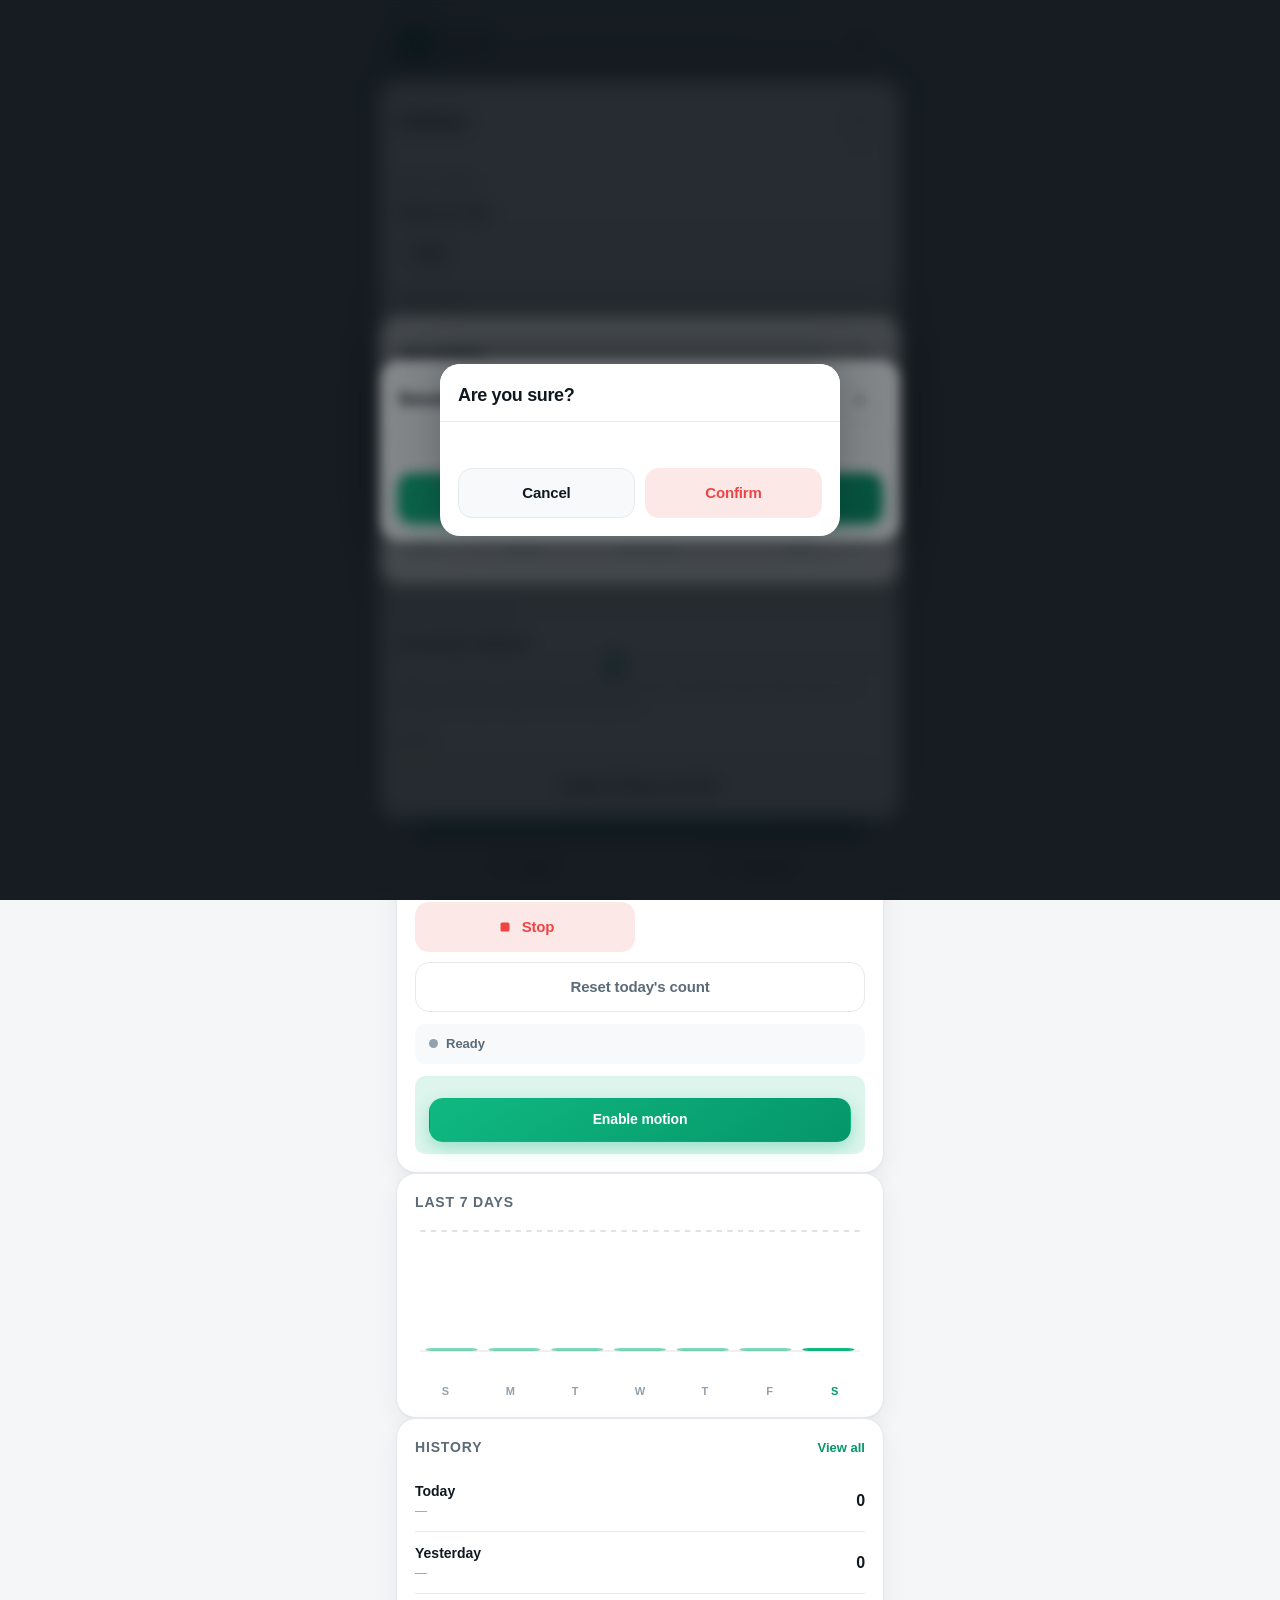
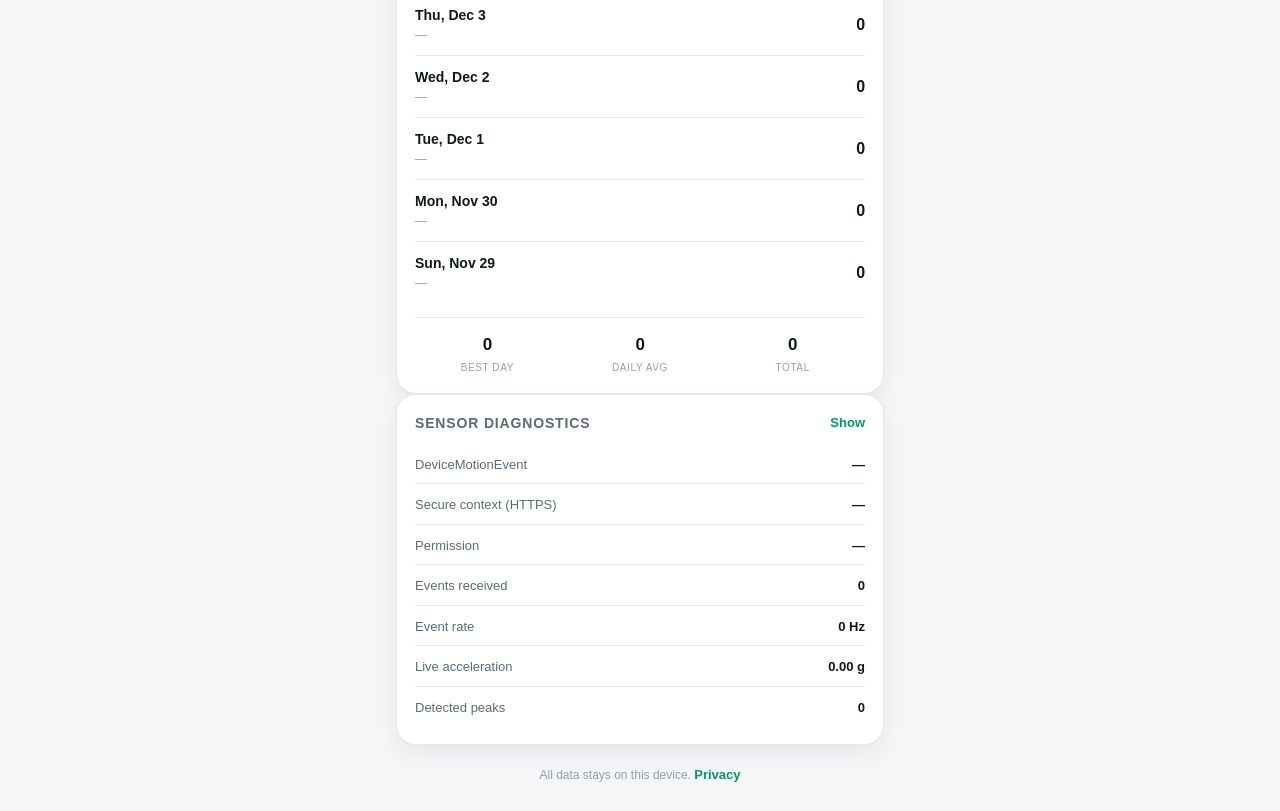
==== index.html @ 9463dcf2 "Stride: free offline step counter (HTML/CSS/JS, no backend)" ====
<!DOCTYPE html>
<html lang="en">
<head>
    <meta charset="UTF-8">
    <meta name="viewport" content="width=device-width, initial-scale=1.0, viewport-fit=cover, maximum-scale=1.0, user-scalable=no">
    <meta name="description" content="Stride — a free, private, offline step counter that works in your browser.">
    <meta name="theme-color" content="#10b981">
    <meta name="apple-mobile-web-app-capable" content="yes">
    <meta name="mobile-web-app-capable" content="yes">
    <meta name="apple-mobile-web-app-status-bar-style" content="black-translucent">
    <meta name="apple-mobile-web-app-title" content="Stride">
    <title>Stride — Step Counter</title>
    <link rel="manifest" href="manifest.json">
    <link rel="icon" type="image/svg+xml" href="icon.svg">
    <link rel="apple-touch-icon" href="icon.svg">
    <link rel="stylesheet" href="styles.css">
</head>
<body>
    <div class="app">
        <header class="header">
            <div class="header-top">
                <div class="brand">
                    <span class="brand-mark" aria-hidden="true">S</span>
                    <span class="brand-name">Stride</span>
                </div>
                <button class="btn-icon" id="settingsBtn" aria-label="Open settings" aria-haspopup="dialog">
                    <svg width="22" height="22" viewBox="0 0 24 24" fill="none" stroke="currentColor" stroke-width="2" stroke-linecap="round" stroke-linejoin="round" aria-hidden="true">
                        <circle cx="12" cy="12" r="3"></circle>
                        <path d="M19.4 15a1.65 1.65 0 0 0 .33 1.82l.06.06a2 2 0 1 1-2.83 2.83l-.06-.06a1.65 1.65 0 0 0-1.82-.33 1.65 1.65 0 0 0-1 1.51V21a2 2 0 0 1-4 0v-.09A1.65 1.65 0 0 0 9 19.4a1.65 1.65 0 0 0-1.82.33l-.06.06a2 2 0 1 1-2.83-2.83l.06-.06a1.65 1.65 0 0 0 .33-1.82 1.65 1.65 0 0 0-1.51-1H3a2 2 0 0 1 0-4h.09A1.65 1.65 0 0 0 4.6 9a1.65 1.65 0 0 0-.33-1.82l-.06-.06a2 2 0 1 1 2.83-2.83l.06.06a1.65 1.65 0 0 0 1.82.33H9a1.65 1.65 0 0 0 1-1.51V3a2 2 0 0 1 4 0v.09a1.65 1.65 0 0 0 1 1.51 1.65 1.65 0 0 0 1.82-.33l.06-.06a2 2 0 1 1 2.83 2.83l-.06.06a1.65 1.65 0 0 0-.33 1.82V9a1.65 1.65 0 0 0 1.51 1H21a2 2 0 0 1 0 4h-.09a1.65 1.65 0 0 0-1.51 1z"></path>
                    </svg>
                </button>
            </div>
            <div class="greeting">
                <p class="greeting-text" id="greetingText">Hello</p>
                <p class="greeting-date" id="greetingDate"></p>
            </div>
        </header>

        <main class="main">
            <!-- Today's steps -->
            <section class="card step-card" aria-labelledby="todayLabel">
                <h2 class="sr-only" id="todayLabel">Today's steps</h2>
                <div class="step-hero">
                    <div class="step-value" id="stepCount">0</div>
                    <div class="step-unit">steps today</div>
                </div>
                <div class="step-meta">
                    <div class="meta-item">
                        <span class="meta-value" id="distanceValue">0.00 km</span>
                        <span class="meta-label">Distance</span>
                    </div>
                    <div class="meta-item">
                        <span class="meta-value" id="caloriesValue">0 kcal</span>
                        <span class="meta-label">Calories</span>
                    </div>
                    <div class="meta-item">
                        <span class="meta-value" id="activeValue">0 min</span>
                        <span class="meta-label">Active</span>
                    </div>
                </div>
            </section>

            <!-- Goal ring -->
            <section class="card goal-card" aria-labelledby="goalLabel">
                <h2 class="card-title" id="goalLabel">Daily goal</h2>
                <div class="ring-wrap">
                    <svg class="ring" viewBox="0 0 200 200" role="img" aria-label="Daily goal progress">
                        <circle class="ring-track" cx="100" cy="100" r="88"></circle>
                        <circle class="ring-fill" id="ringFill" cx="100" cy="100" r="88"></circle>
                    </svg>
                    <div class="ring-center">
                        <div class="ring-percent" id="goalPercent">0%</div>
                        <div class="ring-sub" id="goalSub">of goal</div>
                    </div>
                </div>
                <div class="goal-footer">
                    <div>
                        <div class="goal-num" id="stepsRemaining">8,000</div>
                        <div class="goal-cap">steps remaining</div>
                    </div>
                    <div class="goal-right">
                        <div class="goal-num" id="stepsDoneShort">0</div>
                        <div class="goal-cap">completed</div>
                    </div>
                </div>
                <div class="celebrate" id="celebrate" aria-live="polite" hidden>Goal reached! 🎉</div>
            </section>

            <!-- Controls -->
            <section class="card controls-card" aria-labelledby="ctrlLabel">
                <h2 class="card-title" id="ctrlLabel">Tracking</h2>
                <div class="controls">
                    <button class="btn btn-primary btn-wide" id="startBtn">
                        <svg width="18" height="18" viewBox="0 0 24 24" fill="currentColor" aria-hidden="true"><polygon points="6 4 20 12 6 20"></polygon></svg>
                        <span>Start walking</span>
                    </button>
                    <div class="control-row" id="activeControls" hidden>
                        <button class="btn btn-secondary" id="pauseBtn">
                            <svg width="18" height="18" viewBox="0 0 24 24" fill="currentColor" aria-hidden="true"><rect x="6" y="4" width="4" height="16"></rect><rect x="14" y="4" width="4" height="16"></rect></svg>
                            <span>Pause</span>
                        </button>
                        <button class="btn btn-secondary" id="resumeBtn" hidden>
                            <svg width="18" height="18" viewBox="0 0 24 24" fill="currentColor" aria-hidden="true"><polygon points="6 4 20 12 6 20"></polygon></svg>
                            <span>Resume</span>
                        </button>
                        <button class="btn btn-danger" id="stopBtn">
                            <svg width="18" height="18" viewBox="0 0 24 24" fill="currentColor" aria-hidden="true"><rect x="6" y="6" width="12" height="12" rx="2"></rect></svg>
                            <span>Stop</span>
                        </button>
                    </div>
                    <button class="btn btn-ghost btn-wide" id="resetBtn">Reset today's count</button>
                </div>
                <div class="status" id="status">
                    <span class="status-dot" id="statusDot"></span>
                    <span class="status-text" id="statusText">Ready</span>
                </div>
                <div class="permission-banner" id="permissionBanner" hidden>
                    <p id="permissionText"></p>
                    <button class="btn btn-primary btn-small" id="permBtn">Enable motion</button>
                </div>
            </section>

            <!-- Weekly chart -->
            <section class="card chart-card" aria-labelledby="weekLabel">
                <h2 class="card-title" id="weekLabel">Last 7 days</h2>
                <div class="chart-wrap">
                    <svg class="chart" id="weeklyChart" viewBox="0 0 340 150" preserveAspectRatio="none" role="img" aria-label="Weekly step chart"></svg>
                </div>
                <div class="chart-labels" id="chartLabels"></div>
            </section>

            <!-- History -->
            <section class="card history-card" aria-labelledby="histLabel">
                <div class="card-head">
                    <h2 class="card-title" id="histLabel">History</h2>
                    <button class="btn-link" id="viewAllBtn">View all</button>
                </div>
                <div class="history-list" id="historyList"></div>
                <div class="history-stats" id="historyStats"></div>
            </section>

            <!-- Diagnostics -->
            <section class="card diag-card" aria-labelledby="diagLabel">
                <div class="card-head">
                    <h2 class="card-title" id="diagLabel">Sensor diagnostics</h2>
                    <button class="btn-link" id="diagToggle">Show</button>
                </div>
                <div class="diag-body" id="diagBody" hidden>
                    <div class="diag-row"><span>DeviceMotionEvent</span><span class="diag-val" id="diagSupport">—</span></div>
                    <div class="diag-row"><span>Secure context (HTTPS)</span><span class="diag-val" id="diagSecure">—</span></div>
                    <div class="diag-row"><span>Permission</span><span class="diag-val" id="diagPerm">—</span></div>
                    <div class="diag-row"><span>Events received</span><span class="diag-val" id="diagEvents">0</span></div>
                    <div class="diag-row"><span>Event rate</span><span class="diag-val" id="diagRate">0 Hz</span></div>
                    <div class="diag-row"><span>Live acceleration</span><span class="diag-val" id="diagAccel">0.00 g</span></div>
                    <div class="diag-row"><span>Detected peaks</span><span class="diag-val" id="diagPeaks">0</span></div>
                </div>
            </section>
        </main>

        <footer class="footer">
            <p>All data stays on this device. <button class="btn-link" id="privacyBtn">Privacy</button></p>
        </footer>
    </div>

    <!-- Settings modal -->
    <div class="modal-overlay" id="settingsModal" hidden>
        <div class="modal" role="dialog" aria-modal="true" aria-labelledby="settingsTitle">
            <div class="modal-head">
                <h2 id="settingsTitle">Settings</h2>
                <button class="btn-icon" id="closeSettings" aria-label="Close settings">
                    <svg width="20" height="20" viewBox="0 0 24 24" fill="none" stroke="currentColor" stroke-width="2" aria-hidden="true"><line x1="18" y1="6" x2="6" y2="18"></line><line x1="6" y1="6" x2="18" y2="18"></line></svg>
                </button>
            </div>
            <div class="modal-body">
                <div class="field-group">
                    <h3 class="group-title">Daily goal</h3>
                    <label class="field">
                        <span class="field-label">Steps per day</span>
                        <input type="number" id="goalInput" min="100" max="200000" step="100" inputmode="numeric">
                    </label>
                </div>
                <div class="field-group">
                    <h3 class="group-title">Distance</h3>
                    <label class="field">
                        <span class="field-label">Stride length (cm)</span>
                        <input type="number" id="strideInput" min="30" max="150" step="1" inputmode="decimal">
                    </label>
                    <p class="field-hint">Average adult stride is about 75 cm. Measuring your own gives better distance accuracy.</p>
                    <div class="field-row">
                        <span class="field-label">Units</span>
                        <div class="segmented" role="group" aria-label="Distance units">
                            <button class="seg" id="unitKm" data-units="km">km</button>
                            <button class="seg" id="unitMi" data-units="mi">miles</button>
                        </div>
                    </div>
                </div>
                <div class="field-group">
                    <h3 class="group-title">Appearance</h3>
                    <div class="field-row">
                        <span class="field-label">Theme</span>
                        <div class="segmented" role="group" aria-label="Theme">
                            <button class="seg" id="themeLight" data-theme="light">Light</button>
                            <button class="seg" id="themeDark" data-theme="dark">Dark</button>
                            <button class="seg" id="themeAuto" data-theme="auto">Auto</button>
                        </div>
                    </div>
                </div>
                <div class="field-group">
                    <h3 class="group-title">Step detection</h3>
                    <label class="field">
                        <span class="field-label">Sensitivity: <span id="sensLabel">Medium</span></span>
                        <input type="range" id="sensInput" min="1" max="10" step="1">
                    </label>
                    <p class="field-hint">Higher sensitivity counts gentler movements; lower sensitivity reduces false steps from shaking or bumps. Medium suits most phones.</p>
                </div>
                <div class="field-group">
                    <h3 class="group-title">Data</h3>
                    <div class="btn-stack">
                        <button class="btn btn-secondary" id="exportBtn">Export history as CSV</button>
                        <button class="btn btn-danger" id="resetDataBtn">Erase all data</button>
                    </div>
                </div>
                <div class="field-group">
                    <h3 class="group-title">Privacy</h3>
                    <p class="field-hint">Stride stores everything in your browser's localStorage on this device. No account, no server, no trackers, no ads. Clearing site data, private browsing, or switching devices will lose your history. There is no cloud sync.</p>
                </div>
            </div>
        </div>
    </div>

    <!-- History modal -->
    <div class="modal-overlay" id="historyModal" hidden>
        <div class="modal modal-tall" role="dialog" aria-modal="true" aria-labelledby="historyTitle">
            <div class="modal-head">
                <h2 id="historyTitle">All history</h2>
                <button class="btn-icon" id="closeHistory" aria-label="Close history">
                    <svg width="20" height="20" viewBox="0 0 24 24" fill="none" stroke="currentColor" stroke-width="2" aria-hidden="true"><line x1="18" y1="6" x2="6" y2="18"></line><line x1="6" y1="6" x2="18" y2="18"></line></svg>
                </button>
            </div>
            <div class="modal-body">
                <div class="stats-grid" id="allStats"></div>
                <div class="date-picker-row">
                    <label class="field">
                        <span class="field-label">Look up a date</span>
                        <input type="date" id="dateLookup">
                    </label>
                    <div class="lookup-result" id="lookupResult"></div>
                </div>
                <div class="table-scroll">
                    <table class="table">
                        <thead><tr><th>Date</th><th>Steps</th><th>Distance</th><th>Goal</th></tr></thead>
                        <tbody id="historyTbody"></tbody>
                    </table>
                </div>
            </div>
        </div>
    </div>

    <!-- Session summary modal -->
    <div class="modal-overlay" id="sessionModal" hidden>
        <div class="modal" role="dialog" aria-modal="true" aria-labelledby="sessionTitle">
            <div class="modal-head">
                <h2 id="sessionTitle">Session summary</h2>
                <button class="btn-icon" id="closeSession" aria-label="Close summary">
                    <svg width="20" height="20" viewBox="0 0 24 24" fill="none" stroke="currentColor" stroke-width="2" aria-hidden="true"><line x1="18" y1="6" x2="6" y2="18"></line><line x1="6" y1="6" x2="18" y2="18"></line></svg>
                </button>
            </div>
            <div class="modal-body">
                <div class="stats-grid" id="sessionStats"></div>
                <button class="btn btn-primary btn-wide" id="sessionDone">Done</button>
            </div>
        </div>
    </div>

    <!-- Confirm modal -->
    <div class="modal-overlay" id="confirmModal" hidden>
        <div class="modal modal-small" role="dialog" aria-modal="true" aria-labelledby="confirmTitle">
            <div class="modal-head"><h2 id="confirmTitle">Are you sure?</h2></div>
            <div class="modal-body">
                <p id="confirmMessage"></p>
                <div class="confirm-actions">
                    <button class="btn btn-secondary" id="confirmCancel">Cancel</button>
                    <button class="btn btn-danger" id="confirmOk">Confirm</button>
                </div>
            </div>
        </div>
    </div>

    <div class="toast-wrap" id="toastWrap" aria-live="polite"></div>

    <script src="app.js"></script>
    <script>
        // Register the service worker so the app opens offline.
        // Step data lives in localStorage and is never touched by the cache.
        if ('serviceWorker' in navigator && location.protocol.startsWith('http')) {
            window.addEventListener('load', function () {
                navigator.serviceWorker.register('service-worker.js').catch(function (err) {
                    console.warn('Stride: service worker not registered (offline mode unavailable).', err);
                });
            });
        }
    </script>
</body>
</html>
---- styles.css ----
/* ==========================================================================
   Stride — Free Personal Step Counter
   styles.css — themes, layout, components
   ========================================================================== */

/* ---------- Design tokens ---------- */
:root {
    --accent: #10b981;
    --accent-strong: #059669;
    --accent-soft: rgba(16, 185, 129, 0.14);
    --danger: #ef4444;
    --danger-soft: rgba(239, 68, 68, 0.12);

    --bg: #f4f6f8;
    --bg-grad: radial-gradient(1200px 600px at 50% -10%, #e6fbf3 0%, transparent 60%);
    --surface: #ffffff;
    --surface-2: #f7f9fa;
    --border: #e6eaee;
    --text: #10181f;
    --text-soft: #5b6b78;
    --text-faint: #93a1ad;
    --shadow: 0 1px 2px rgba(16, 24, 32, .04), 0 8px 24px rgba(16, 24, 32, .06);
    --shadow-sm: 0 1px 2px rgba(16, 24, 32, .05);

    --radius: 20px;
    --radius-sm: 12px;
    --radius-xs: 10px;

    --font: -apple-system, BlinkMacSystemFont, "Segoe UI", Roboto, "Helvetica Neue", Arial, sans-serif;
    --font-num: ui-rounded, "SF Pro Rounded", -apple-system, "Segoe UI", Roboto, sans-serif;

    --safe-top: env(safe-area-inset-top, 0px);
    --safe-bottom: env(safe-area-inset-bottom, 0px);
}

html[data-theme="dark"] {
    --bg: #0b1116;
    --bg-grad: radial-gradient(1200px 600px at 50% -10%, #123027 0%, transparent 60%);
    --surface: #141c23;
    --surface-2: #1a242c;
    --border: #24313b;
    --text: #f1f5f8;
    --text-soft: #9fb0bd;
    --text-faint: #6c7d8a;
    --shadow: 0 1px 2px rgba(0, 0, 0, .3), 0 10px 30px rgba(0, 0, 0, .35);
    --shadow-sm: 0 1px 2px rgba(0, 0, 0, .3);
    --accent-soft: rgba(16, 185, 129, 0.18);
}

/* ---------- Reset ---------- */
* { box-sizing: border-box; margin: 0; padding: 0; }
html, body { height: 100%; }
body {
    font-family: var(--font);
    color: var(--text);
    background: var(--bg);
    background-image: var(--bg-grad);
    background-attachment: fixed;
    -webkit-font-smoothing: antialiased;
    text-rendering: optimizeLegibility;
    line-height: 1.5;
    overscroll-behavior-y: none;
}
button, input { font: inherit; color: inherit; }
button { cursor: pointer; background: none; border: none; }
svg { display: block; }

.sr-only {
    position: absolute; width: 1px; height: 1px; padding: 0; margin: -1px;
    overflow: hidden; clip: rect(0,0,0,0); white-space: nowrap; border: 0;
}

/* ---------- Shell ---------- */
.app {
    max-width: 520px;
    margin: 0 auto;
    padding: calc(16px + var(--safe-top)) 16px calc(24px + var(--safe-bottom));
    display: flex;
    flex-direction: column;
    gap: 14px;
}

/* ---------- Header ---------- */
.header { display: flex; flex-direction: column; gap: 10px; padding: 4px 2px; }
.header-top { display: flex; align-items: center; justify-content: space-between; }
.brand { display: flex; align-items: center; gap: 10px; }
.brand-mark {
    width: 34px; height: 34px; border-radius: 11px;
    background: linear-gradient(145deg, var(--accent), var(--accent-strong));
    color: #fff; font-weight: 800; font-size: 17px;
    display: grid; place-items: center;
    box-shadow: 0 4px 12px rgba(16,185,129,.35);
}
.brand-name { font-size: 19px; font-weight: 700; letter-spacing: -0.02em; }
.btn-icon {
    width: 44px; height: 44px; border-radius: 50%;
    display: grid; place-items: center;
    color: var(--text-soft);
    background: var(--surface);
    border: 1px solid var(--border);
    box-shadow: var(--shadow-sm);
    transition: transform .15s ease, color .15s ease;
}
.btn-icon:active { transform: scale(.92); }

.greeting-text { font-size: 22px; font-weight: 700; letter-spacing: -0.02em; }
.greeting-date { font-size: 14px; color: var(--text-soft); }

/* ---------- Cards ---------- */
.card {
    background: var(--surface);
    border: 1px solid var(--border);
    border-radius: var(--radius);
    box-shadow: var(--shadow);
    padding: 18px;
}
.card-title { font-size: 14px; font-weight: 700; text-transform: uppercase; letter-spacing: .06em; color: var(--text-soft); }
.card-head { display: flex; align-items: center; justify-content: space-between; margin-bottom: 12px; }
.card-title + .card-head { margin-bottom: 0; }

/* ---------- Step hero ---------- */
.step-card { text-align: center; padding: 24px 18px 20px; }
.step-hero { display: flex; flex-direction: column; align-items: center; }
.step-value {
    font-family: var(--font-num);
    font-size: clamp(56px, 20vw, 84px);
    font-weight: 800;
    line-height: 1;
    letter-spacing: -0.04em;
    font-variant-numeric: tabular-nums;
    background: linear-gradient(180deg, var(--text), color-mix(in srgb, var(--text) 62%, var(--accent)));
    -webkit-background-clip: text; background-clip: text; -webkit-text-fill-color: transparent;
}
.step-unit { margin-top: 4px; font-size: 14px; font-weight: 600; color: var(--text-soft); letter-spacing: .02em; }
.step-meta {
    display: grid; grid-template-columns: repeat(3, 1fr);
    gap: 8px; margin-top: 22px; padding-top: 16px;
    border-top: 1px solid var(--border);
}
.meta-item { display: flex; flex-direction: column; gap: 2px; }
.meta-value { font-size: 16px; font-weight: 700; font-variant-numeric: tabular-nums; }
.meta-label { font-size: 11px; text-transform: uppercase; letter-spacing: .06em; color: var(--text-faint); }

/* ---------- Goal ring ---------- */
.goal-card { display: flex; flex-direction: column; gap: 14px; }
.ring-wrap { position: relative; display: grid; place-items: center; padding: 4px 0; }
.ring { width: 200px; height: 200px; transform: rotate(-90deg); }
.ring-track { fill: none; stroke: var(--surface-2); stroke-width: 14; }
html[data-theme="dark"] .ring-track { stroke: var(--border); }
.ring-fill {
    fill: none; stroke: var(--accent); stroke-width: 14; stroke-linecap: round;
    stroke-dasharray: 552.9; stroke-dashoffset: 552.9;
    transition: stroke-dashoffset .5s cubic-bezier(.4,0,.2,1), stroke .3s ease;
    filter: drop-shadow(0 3px 8px rgba(16,185,129,.35));
}
.ring-center { position: absolute; text-align: center; }
.ring-percent { font-family: var(--font-num); font-size: 40px; font-weight: 800; letter-spacing: -0.03em; font-variant-numeric: tabular-nums; }
.ring-sub { font-size: 12px; color: var(--text-soft); text-transform: uppercase; letter-spacing: .08em; }
.goal-footer { display: flex; justify-content: space-between; align-items: flex-end; padding-top: 4px; }
.goal-right { text-align: right; }
.goal-num { font-size: 20px; font-weight: 800; font-variant-numeric: tabular-nums; letter-spacing: -0.02em; }
.goal-cap { font-size: 11px; text-transform: uppercase; letter-spacing: .06em; color: var(--text-faint); margin-top: 2px; }

.celebrate {
    text-align: center; font-weight: 700; color: var(--accent-strong);
    background: var(--accent-soft); border-radius: var(--radius-sm);
    padding: 8px; animation: pop .5s cubic-bezier(.34,1.56,.64,1);
}
@keyframes pop { 0% { transform: scale(.85); opacity: 0; } 100% { transform: scale(1); opacity: 1; } }

/* ---------- Controls ---------- */
.controls-card { display: flex; flex-direction: column; gap: 12px; }
.controls { display: flex; flex-direction: column; gap: 10px; }
.control-row { display: grid; grid-template-columns: 1fr 1fr; gap: 10px; }

.btn {
    display: inline-flex; align-items: center; justify-content: center; gap: 8px;
    height: 50px; padding: 0 18px; border-radius: 14px;
    font-size: 15px; font-weight: 650; letter-spacing: -0.01em;
    transition: transform .12s ease, background .15s ease, opacity .15s ease, box-shadow .15s ease;
    -webkit-tap-highlight-color: transparent;
    border: 1px solid transparent;
}
.btn:active { transform: scale(.975); }
.btn:disabled { opacity: .45; cursor: not-allowed; }
.btn-wide { width: 100%; }
.btn-small { height: 44px; font-size: 14px; }

.btn-primary { background: linear-gradient(145deg, var(--accent), var(--accent-strong)); color: #fff; box-shadow: 0 6px 16px rgba(16,185,129,.32); }
.btn-secondary { background: var(--surface-2); color: var(--text); border-color: var(--border); }
html[data-theme="dark"] .btn-secondary { background: var(--surface-2); }
.btn-danger { background: var(--danger-soft); color: var(--danger); }
.btn-ghost { background: transparent; color: var(--text-soft); border-color: var(--border); }
.btn-link {
    color: var(--accent-strong); font-size: 13px; font-weight: 650;
    padding: 12px 8px; margin: -12px -8px;
    min-height: 44px; display: inline-flex; align-items: center;
}
.btn-stack { display: flex; flex-direction: column; gap: 10px; }

/* ---------- Status pill ---------- */
.status {
    display: flex; align-items: center; gap: 8px;
    font-size: 13px; font-weight: 600; color: var(--text-soft);
    padding: 10px 14px; background: var(--surface-2); border-radius: var(--radius-xs);
}
.status-dot { width: 9px; height: 9px; border-radius: 50%; background: var(--text-faint); flex: none; transition: background .2s ease; }
.status-dot.live { background: var(--accent); box-shadow: 0 0 0 0 var(--accent); animation: pulse 1.8s infinite; }
.status-dot.paused { background: #f59e0b; }
@keyframes pulse {
    0% { box-shadow: 0 0 0 0 rgba(16,185,129,.55); }
    70% { box-shadow: 0 0 0 9px rgba(16,185,129,0); }
    100% { box-shadow: 0 0 0 0 rgba(16,185,129,0); }
}

.permission-banner {
    background: var(--accent-soft); border-radius: var(--radius-xs);
    padding: 12px 14px; display: flex; flex-direction: column; gap: 10px;
}
.permission-banner p { font-size: 13px; color: var(--text); }

/* ---------- Chart ---------- */
.chart-card { display: flex; flex-direction: column; gap: 10px; }
.chart-wrap { width: 100%; }
.chart { width: 100%; height: 150px; overflow: visible; }
.chart-bar { fill: var(--accent); opacity: .55; transition: opacity .2s ease; }
.chart-bar.today { opacity: 1; }
.chart-bar.goal-met { fill: var(--accent-strong); }
.chart-labels { display: grid; grid-template-columns: repeat(7, 1fr); gap: 4px; }
.chart-label { text-align: center; font-size: 11px; color: var(--text-faint); font-weight: 600; }
.chart-label.today { color: var(--accent-strong); }
.chart-empty { text-align: center; color: var(--text-faint); font-size: 13px; padding: 40px 0; }

/* ---------- History list ---------- */
.history-card { display: flex; flex-direction: column; }
.history-list { display: flex; flex-direction: column; }
.history-row {
    display: flex; align-items: center; justify-content: space-between;
    padding: 11px 0; border-bottom: 1px solid var(--border);
}
.history-row:last-child { border-bottom: none; }
.hr-date { font-size: 14px; font-weight: 600; }
.hr-sub { font-size: 12px; color: var(--text-faint); }
.hr-steps { font-size: 16px; font-weight: 750; font-variant-numeric: tabular-nums; letter-spacing: -0.01em; }
.hr-steps.met { color: var(--accent-strong); }
.history-stats { display: grid; grid-template-columns: repeat(3, 1fr); gap: 8px; margin-top: 14px; padding-top: 14px; border-top: 1px solid var(--border); }
.stat-cell { text-align: center; }
.stat-num { font-size: 17px; font-weight: 750; font-variant-numeric: tabular-nums; letter-spacing: -0.02em; }
.stat-cap { font-size: 10px; text-transform: uppercase; letter-spacing: .06em; color: var(--text-faint); margin-top: 2px; }
.history-empty { text-align: center; color: var(--text-faint); font-size: 13px; padding: 22px 0; }

/* ---------- Diagnostics ---------- */
.diag-body { display: flex; flex-direction: column; gap: 2px; margin-top: 12px; }
.diag-row { display: flex; justify-content: space-between; padding: 9px 0; border-bottom: 1px solid var(--border); font-size: 13px; }
.diag-row:last-child { border-bottom: none; }
.diag-row span:first-child { color: var(--text-soft); }
.diag-val { font-weight: 650; font-variant-numeric: tabular-nums; }
.diag-val.ok { color: var(--accent-strong); }
.diag-val.bad { color: var(--danger); }

/* ---------- Footer ---------- */
.footer { text-align: center; font-size: 12px; color: var(--text-faint); padding: 6px 0 2px; }

/* ---------- Modals ---------- */
.modal-overlay {
    position: fixed; inset: 0; z-index: 100;
    background: rgba(8, 14, 20, .5);
    backdrop-filter: blur(6px);
    -webkit-backdrop-filter: blur(6px);
    display: flex; align-items: flex-end; justify-content: center;
    padding: 0;
    animation: fade .18s ease;
}
@keyframes fade { from { opacity: 0; } to { opacity: 1; } }
.modal {
    background: var(--surface);
    width: 100%; max-width: 520px;
    max-height: 88vh;
    border-radius: var(--radius) var(--radius) 0 0;
    display: flex; flex-direction: column;
    box-shadow: 0 -8px 40px rgba(0,0,0,.25);
    animation: slideUp .26s cubic-bezier(.2,.8,.2,1);
    padding-bottom: var(--safe-bottom);
}
@keyframes slideUp { from { transform: translateY(100%); } to { transform: translateY(0); } }
.modal-small { max-width: 400px; }
.modal-head {
    display: flex; align-items: center; justify-content: space-between;
    padding: 18px 18px 12px; border-bottom: 1px solid var(--border);
    position: sticky; top: 0; background: var(--surface); border-radius: var(--radius) var(--radius) 0 0;
}
.modal-head h2 { font-size: 18px; font-weight: 750; letter-spacing: -0.02em; }
.modal-body { padding: 18px; overflow-y: auto; -webkit-overflow-scrolling: touch; display: flex; flex-direction: column; gap: 20px; }

.field-group { display: flex; flex-direction: column; gap: 10px; }
.group-title { font-size: 12px; font-weight: 700; text-transform: uppercase; letter-spacing: .07em; color: var(--text-faint); }
.field { display: flex; flex-direction: column; gap: 6px; }
.field-label { font-size: 14px; font-weight: 600; }
.field-hint { font-size: 12px; color: var(--text-faint); line-height: 1.5; }
.field-row { display: flex; align-items: center; justify-content: space-between; gap: 12px; }

input[type="number"], input[type="date"] {
    height: 46px; padding: 0 14px; border-radius: var(--radius-xs);
    background: var(--surface-2); border: 1px solid var(--border);
    font-size: 15px; font-weight: 600; width: 100%;
    -webkit-appearance: none; appearance: none;
}
input[type="number"]:focus, input[type="date"]:focus { outline: 2px solid var(--accent); outline-offset: 1px; border-color: transparent; }
input[type="range"] { -webkit-appearance: none; appearance: none; width: 100%; height: 6px; border-radius: 3px; background: var(--surface-2); border: 1px solid var(--border); }
input[type="range"]::-webkit-slider-thumb {
    -webkit-appearance: none; width: 24px; height: 24px; border-radius: 50%;
    background: var(--accent); border: 3px solid var(--surface);
    box-shadow: 0 2px 6px rgba(0,0,0,.25); cursor: pointer;
}
input[type="range"]::-moz-range-thumb { width: 20px; height: 20px; border-radius: 50%; background: var(--accent); border: 3px solid var(--surface); cursor: pointer; }

.segmented { display: inline-flex; background: var(--surface-2); border: 1px solid var(--border); border-radius: var(--radius-xs); padding: 3px; gap: 2px; }
.seg { padding: 10px 14px; min-height: 44px; display: inline-flex; align-items: center; border-radius: 8px; font-size: 13px; font-weight: 650; color: var(--text-soft); transition: all .15s ease; }
.seg.active { background: var(--surface); color: var(--text); box-shadow: var(--shadow-sm); }
html[data-theme="dark"] .seg.active { background: var(--accent); color: #fff; }

.stats-grid { display: grid; grid-template-columns: repeat(2, 1fr); gap: 10px; }
.stat-box { background: var(--surface-2); border-radius: var(--radius-sm); padding: 14px; text-align: center; }
.stat-box .stat-num { font-size: 22px; }
.date-picker-row { display: flex; flex-direction: column; gap: 10px; }
.lookup-result { font-size: 14px; font-weight: 650; color: var(--accent-strong); }

.table-scroll { overflow-x: auto; -webkit-overflow-scrolling: touch; }
.table { width: 100%; border-collapse: collapse; font-size: 13px; }
.table th { text-align: left; font-size: 11px; text-transform: uppercase; letter-spacing: .06em; color: var(--text-faint); padding: 8px 6px; border-bottom: 1px solid var(--border); }
.table td { padding: 10px 6px; border-bottom: 1px solid var(--border); font-variant-numeric: tabular-nums; }
.table td:first-child { font-weight: 600; }
.table tr:last-child td { border-bottom: none; }
.table .met { color: var(--accent-strong); font-weight: 700; }

.confirm-actions { display: grid; grid-template-columns: 1fr 1fr; gap: 10px; margin-top: 8px; }

/* ---------- Toasts ---------- */
.toast-wrap { position: fixed; left: 0; right: 0; bottom: calc(20px + var(--safe-bottom)); z-index: 200; display: flex; flex-direction: column; align-items: center; gap: 8px; pointer-events: none; padding: 0 16px; }
.toast {
    background: var(--text); color: var(--surface);
    padding: 11px 18px; border-radius: 999px;
    font-size: 14px; font-weight: 600;
    box-shadow: 0 8px 24px rgba(0,0,0,.3);
    animation: toastIn .3s cubic-bezier(.2,.9,.3,1);
    max-width: 100%;
}
@keyframes toastIn { from { transform: translateY(20px); opacity: 0; } to { transform: translateY(0); opacity: 1; } }

/* ---------- Desktop ---------- */
@media (min-width: 640px) {
    .modal-overlay { align-items: center; }
    .modal { border-radius: var(--radius); max-height: 82vh; animation: fade .2s ease; }
    .modal-head { border-radius: var(--radius) var(--radius) 0 0; }
}

@media (prefers-reduced-motion: reduce) {
    * { animation: none !important; transition: none !important; }
}
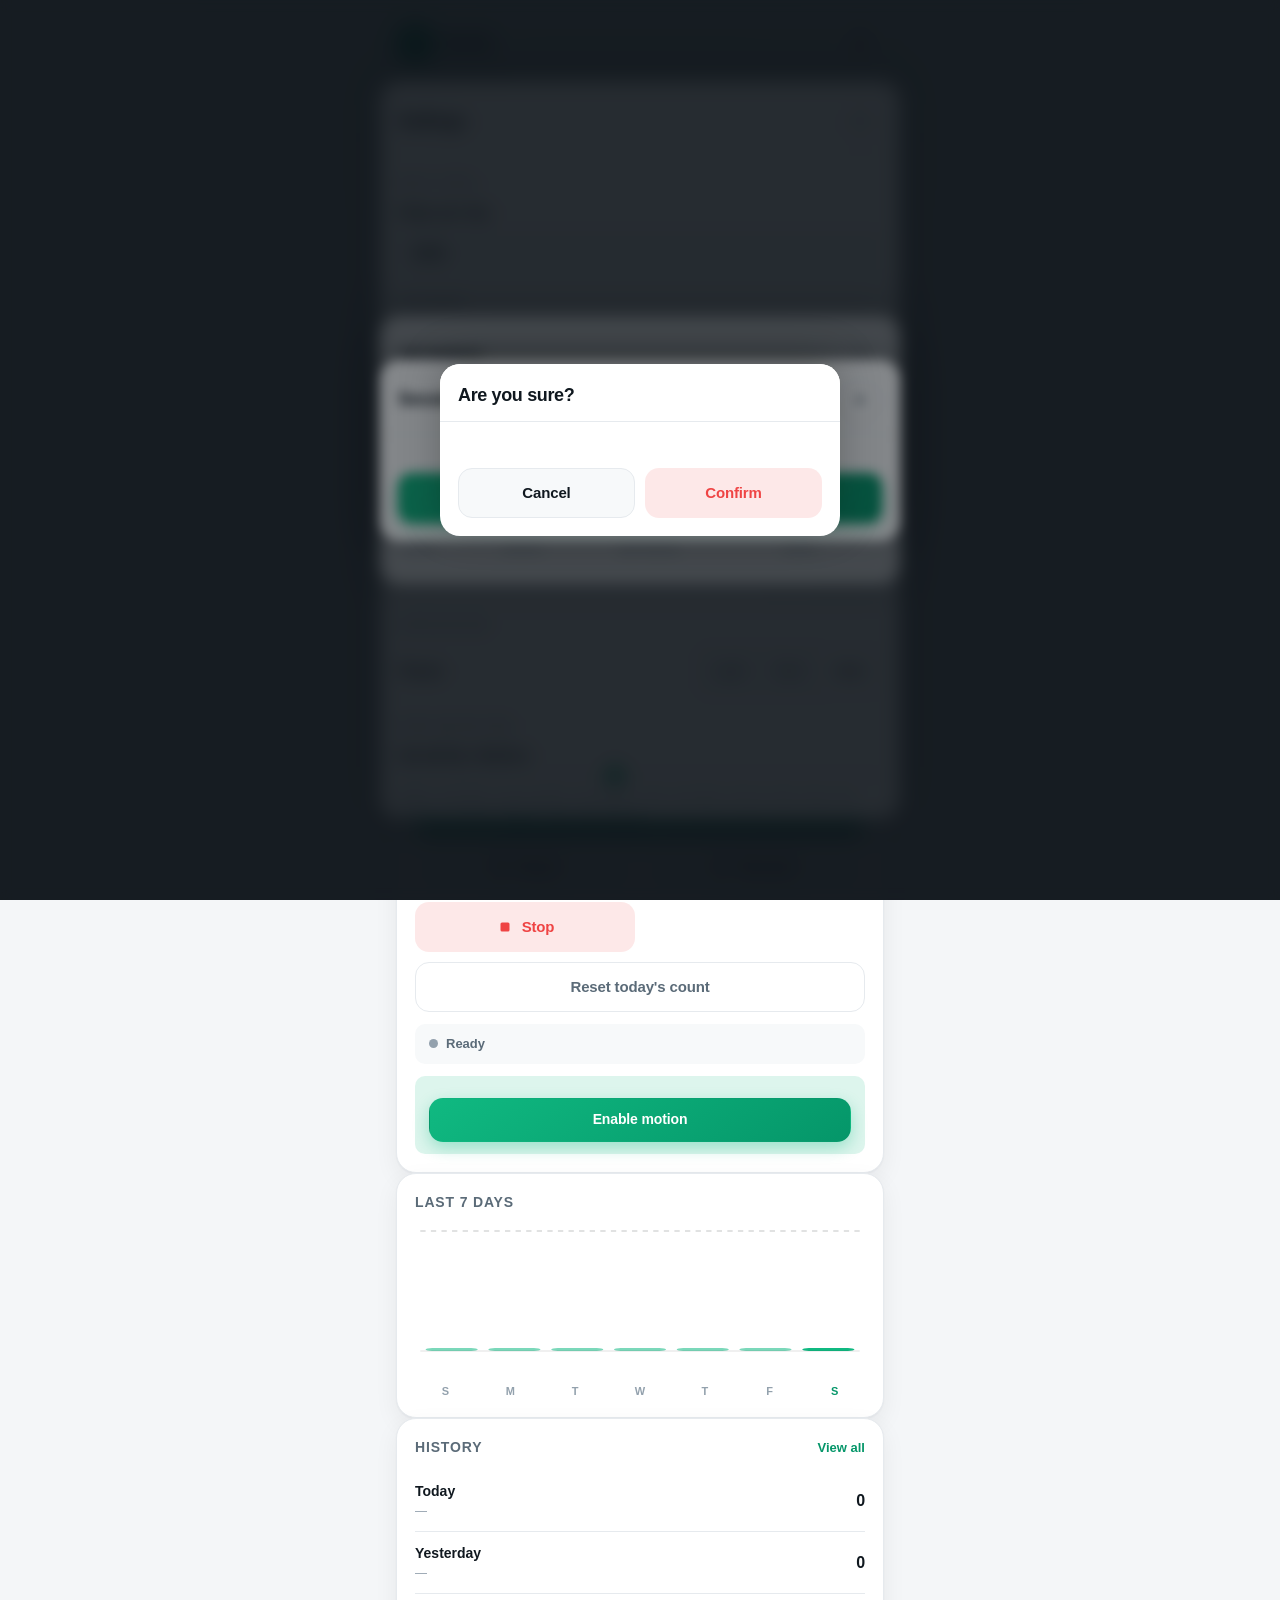
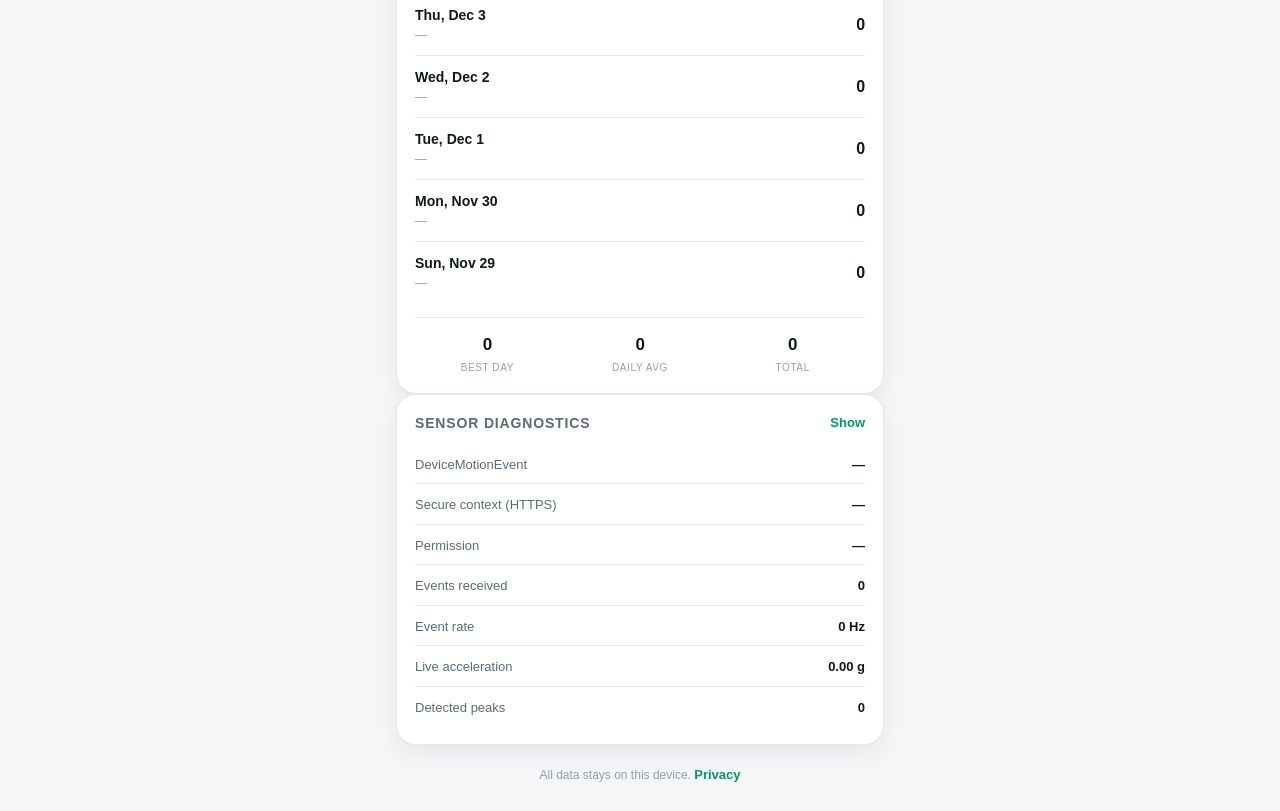
==== commit 0fd2ae37: "Production: body-weight setting, LICENSE, 404 page, .nojekyll, robots.txt, noscript fallback" ====
--- a/index.html
+++ b/index.html
@@ -16,6 +16,14 @@
     <link rel="stylesheet" href="styles.css">
 </head>
 <body>
+    <noscript>
+        <div style="max-width:520px;margin:40px auto;padding:24px;background:#141c23;color:#f1f5f8;
+                    border-radius:16px;font-family:-apple-system,BlinkMacSystemFont,'Segoe UI',Roboto,sans-serif">
+            <h1 style="font-size:20px;margin:0 0 8px">Stride needs JavaScript</h1>
+            <p style="color:#9fb0bd;margin:0">The step counter reads your phone's motion sensor and saves
+            your history in this browser, both of which need JavaScript. Please enable it and reload.</p>
+        </div>
+    </noscript>
     <div class="app">
         <header class="header">
             <div class="header-top">
@@ -186,6 +194,11 @@
                         <input type="number" id="strideInput" min="30" max="150" step="1" inputmode="decimal">
                     </label>
                     <p class="field-hint">Average adult stride is about 75 cm. Measuring your own gives better distance accuracy.</p>
+                    <label class="field">
+                        <span class="field-label">Body weight (kg)</span>
+                        <input type="number" id="weightInput" min="30" max="250" step="1" inputmode="decimal">
+                    </label>
+                    <p class="field-hint">Used only to estimate calories, on this device.</p>
                     <div class="field-row">
                         <span class="field-label">Units</span>
                         <div class="segmented" role="group" aria-label="Distance units">
